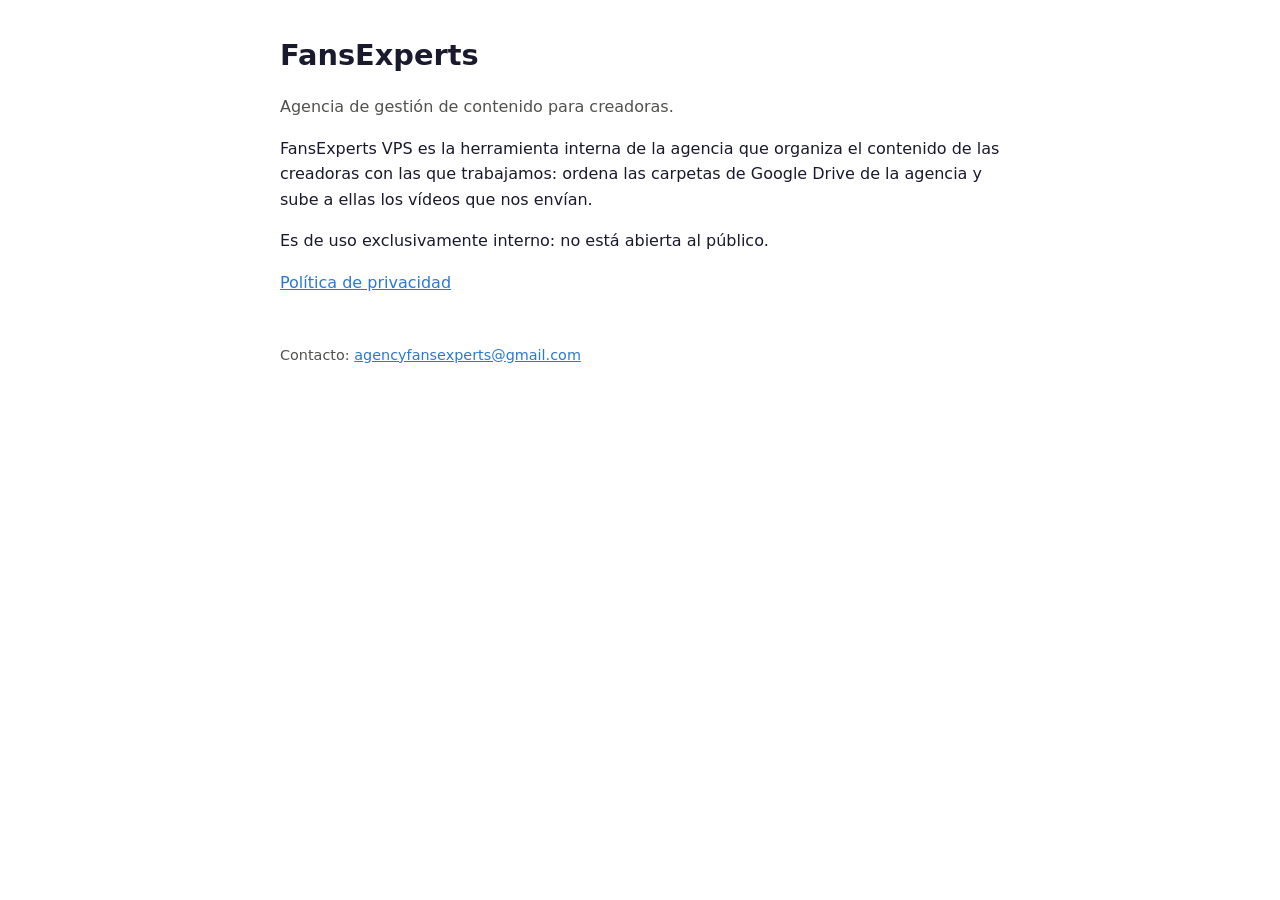
==== index.html @ 215f9318 "Web mínima y política de privacidad de FansExperts VPS" ====
<!doctype html>
<html lang="es"><head><meta charset="utf-8"><meta name="viewport" content="width=device-width,initial-scale=1">
<title>FansExperts</title><link rel="stylesheet" href="estilo.css"></head>
<body><main>
<h1>FansExperts</h1>
<p class="sub">Agencia de gestión de contenido para creadoras.</p>
<p>FansExperts VPS es la herramienta interna de la agencia que organiza el contenido de las creadoras con las que trabajamos: ordena las carpetas de Google Drive de la agencia y sube a ellas los vídeos que nos envían.</p>
<p>Es de uso exclusivamente interno: no está abierta al público.</p>
<p><a href="privacidad.html">Política de privacidad</a></p>
<footer>Contacto: <a href="mailto:agencyfansexperts@gmail.com">agencyfansexperts@gmail.com</a></footer>
</main></body></html>
---- estilo.css ----
:root{--fondo:#ffffff;--texto:#1a1a2e;--gris:#52514e;--acento:#2a78d6}
@media (prefers-color-scheme:dark){:root{--fondo:#14141c;--texto:#ececf2;--gris:#a9a9b4;--acento:#7fb0f0}}
body{background:var(--fondo);color:var(--texto);font-family:system-ui,-apple-system,Segoe UI,Roboto,sans-serif;line-height:1.6;margin:0;padding:32px 16px}
main{max-width:720px;margin:0 auto}h1{font-size:1.8rem;margin:0 0 .3rem}h2{font-size:1.15rem;margin-top:1.8rem}
p,li{color:var(--texto)}.sub{color:var(--gris)}a{color:var(--acento)}footer{margin-top:3rem;color:var(--gris);font-size:.9rem}
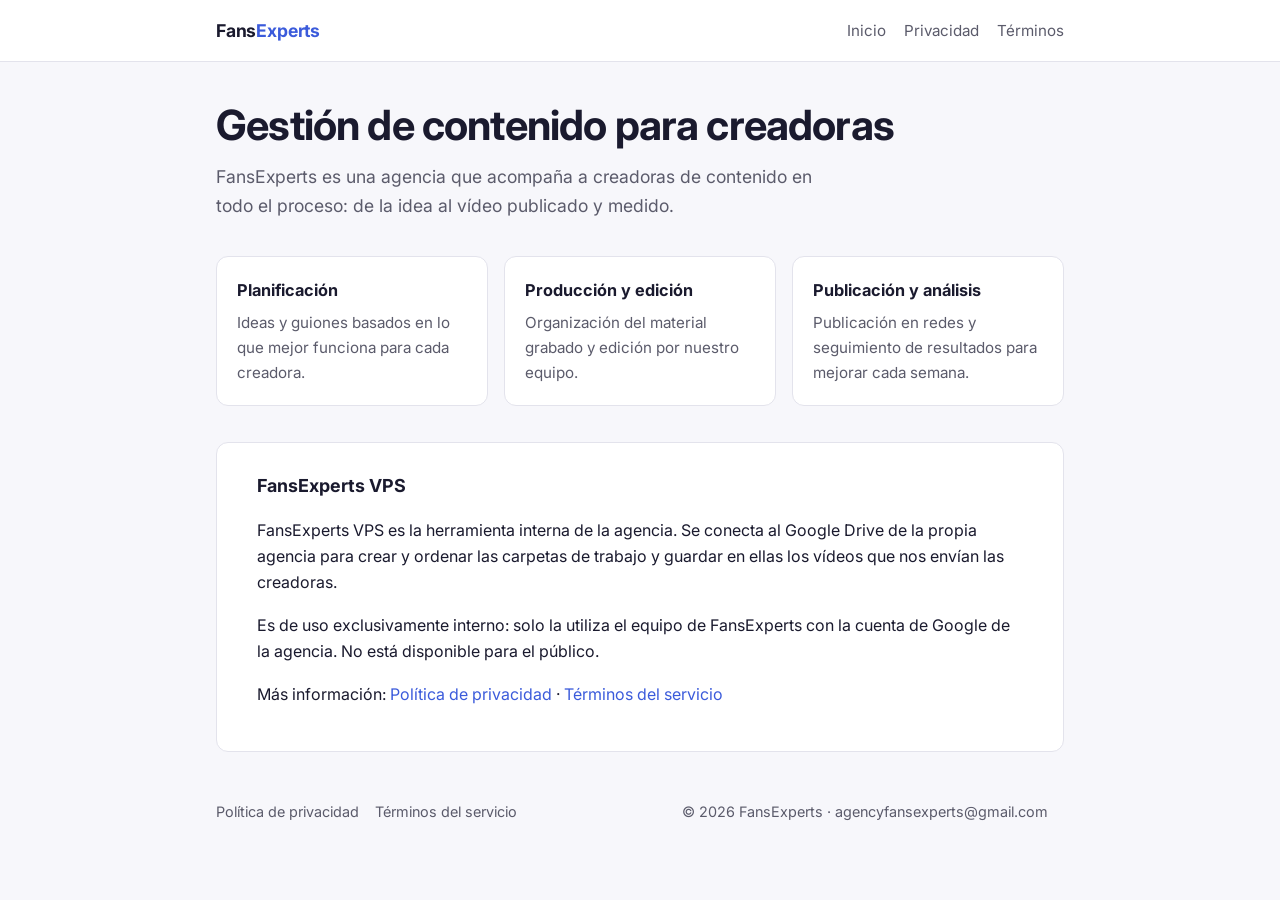
==== commit 90cfc77a: "Web más completa: diseño, privacidad ampliada (ES/EN) y términos del servicio" ====
--- a/index.html
+++ b/index.html
@@ -1,11 +1,23 @@
 <!doctype html>
 <html lang="es"><head><meta charset="utf-8"><meta name="viewport" content="width=device-width,initial-scale=1">
-<title>FansExperts</title><link rel="stylesheet" href="estilo.css"></head>
-<body><main>
-<h1>FansExperts</h1>
-<p class="sub">Agencia de gestión de contenido para creadoras.</p>
-<p>FansExperts VPS es la herramienta interna de la agencia que organiza el contenido de las creadoras con las que trabajamos: ordena las carpetas de Google Drive de la agencia y sube a ellas los vídeos que nos envían.</p>
-<p>Es de uso exclusivamente interno: no está abierta al público.</p>
-<p><a href="privacidad.html">Política de privacidad</a></p>
-<footer>Contacto: <a href="mailto:agencyfansexperts@gmail.com">agencyfansexperts@gmail.com</a></footer>
-</main></body></html>
+<title>FansExperts</title><meta name="description" content="Agencia de gestión de contenido para creadoras.">
+<link rel="preconnect" href="https://fonts.googleapis.com"><link href="https://fonts.googleapis.com/css2?family=Inter:wght@400;600;700&display=swap" rel="stylesheet">
+<link rel="stylesheet" href="estilo.css"></head><body>
+<header><div class="barra"><a class="marca" href="index.html">Fans<span>Experts</span></a>
+<nav><a href="index.html">Inicio</a><a href="privacidad.html">Privacidad</a><a href="terminos.html">Términos</a></nav></div></header>
+<main>
+<section class="hero"><h1>Gestión de contenido para creadoras</h1>
+<p>FansExperts es una agencia que acompaña a creadoras de contenido en todo el proceso: de la idea al vídeo publicado y medido.</p></section>
+<div class="rejilla">
+<div class="tarjeta"><h3>Planificación</h3><p>Ideas y guiones basados en lo que mejor funciona para cada creadora.</p></div>
+<div class="tarjeta"><h3>Producción y edición</h3><p>Organización del material grabado y edición por nuestro equipo.</p></div>
+<div class="tarjeta"><h3>Publicación y análisis</h3><p>Publicación en redes y seguimiento de resultados para mejorar cada semana.</p></div>
+</div>
+<div class="doc"><h2 style="margin-top:0">FansExperts VPS</h2>
+<p>FansExperts VPS es la herramienta interna de la agencia. Se conecta al Google Drive de la propia agencia para crear y ordenar las carpetas de trabajo y guardar en ellas los vídeos que nos envían las creadoras.</p>
+<p>Es de uso exclusivamente interno: solo la utiliza el equipo de FansExperts con la cuenta de Google de la agencia. No está disponible para el público.</p>
+<p>Más información: <a href="privacidad.html">Política de privacidad</a> · <a href="terminos.html">Términos del servicio</a></p></div>
+</main>
+<footer><div><a href="privacidad.html">Política de privacidad</a><a href="terminos.html">Términos del servicio</a></div>
+<div>© 2026 FansExperts · <a href="mailto:agencyfansexperts@gmail.com">agencyfansexperts@gmail.com</a></div></footer>
+</body></html>
--- a/estilo.css
+++ b/estilo.css
@@ -1,5 +1,22 @@
-:root{--fondo:#ffffff;--texto:#1a1a2e;--gris:#52514e;--acento:#2a78d6}
-@media (prefers-color-scheme:dark){:root{--fondo:#14141c;--texto:#ececf2;--gris:#a9a9b4;--acento:#7fb0f0}}
-body{background:var(--fondo);color:var(--texto);font-family:system-ui,-apple-system,Segoe UI,Roboto,sans-serif;line-height:1.6;margin:0;padding:32px 16px}
-main{max-width:720px;margin:0 auto}h1{font-size:1.8rem;margin:0 0 .3rem}h2{font-size:1.15rem;margin-top:1.8rem}
-p,li{color:var(--texto)}.sub{color:var(--gris)}a{color:var(--acento)}footer{margin-top:3rem;color:var(--gris);font-size:.9rem}
+:root{--fondo:#f7f7fb;--tarjeta:#ffffff;--texto:#1a1a2e;--gris:#5b5b6b;--linea:#e3e3ec;--acento:#3b5bdb;--acento-suave:#eef1ff}
+@media (prefers-color-scheme:dark){:root{--fondo:#111118;--tarjeta:#1a1a24;--texto:#ececf2;--gris:#a6a6b5;--linea:#2c2c3a;--acento:#8ea2ff;--acento-suave:#22263d}}
+*{box-sizing:border-box}
+body{margin:0;background:var(--fondo);color:var(--texto);font-family:"Inter",system-ui,-apple-system,"Segoe UI",Roboto,sans-serif;line-height:1.65;font-size:16px}
+a{color:var(--acento);text-decoration:none}a:hover{text-decoration:underline}
+header{border-bottom:1px solid var(--linea);background:var(--tarjeta)}
+.barra{max-width:880px;margin:0 auto;padding:16px;display:flex;justify-content:space-between;align-items:center;gap:12px;flex-wrap:wrap}
+.marca{font-weight:700;font-size:1.1rem;color:var(--texto);letter-spacing:-.01em}.marca span{color:var(--acento)}
+nav a{margin-left:18px;color:var(--gris);font-size:.95rem}nav a:first-child{margin-left:0}
+main{max-width:880px;margin:0 auto;padding:40px 16px 24px}
+.hero h1{font-size:clamp(1.8rem,5vw,2.6rem);line-height:1.15;margin:0 0 12px;letter-spacing:-.02em}
+.hero p{color:var(--gris);font-size:1.1rem;max-width:620px;margin:0}
+.rejilla{display:grid;grid-template-columns:repeat(auto-fit,minmax(240px,1fr));gap:16px;margin:36px 0}
+.tarjeta{background:var(--tarjeta);border:1px solid var(--linea);border-radius:12px;padding:20px}
+.tarjeta h3{margin:0 0 6px;font-size:1.02rem}.tarjeta p{margin:0;color:var(--gris);font-size:.95rem}
+.doc{background:var(--tarjeta);border:1px solid var(--linea);border-radius:12px;padding:28px clamp(16px,4vw,40px)}
+.doc h1{font-size:1.8rem;margin:0 0 4px;letter-spacing:-.01em}.fecha{color:var(--gris);margin:0 0 24px;font-size:.92rem}
+.doc h2{font-size:1.12rem;margin:28px 0 8px}.doc li{margin-bottom:6px}
+.aviso{background:var(--acento-suave);border-radius:10px;padding:14px 16px;margin:20px 0;font-size:.95rem}
+.idioma{margin-top:40px;padding-top:24px;border-top:1px solid var(--linea)}
+footer{max-width:880px;margin:0 auto;padding:24px 16px 40px;color:var(--gris);font-size:.9rem;display:flex;justify-content:space-between;gap:12px;flex-wrap:wrap}
+footer a{color:var(--gris);margin-right:16px}
